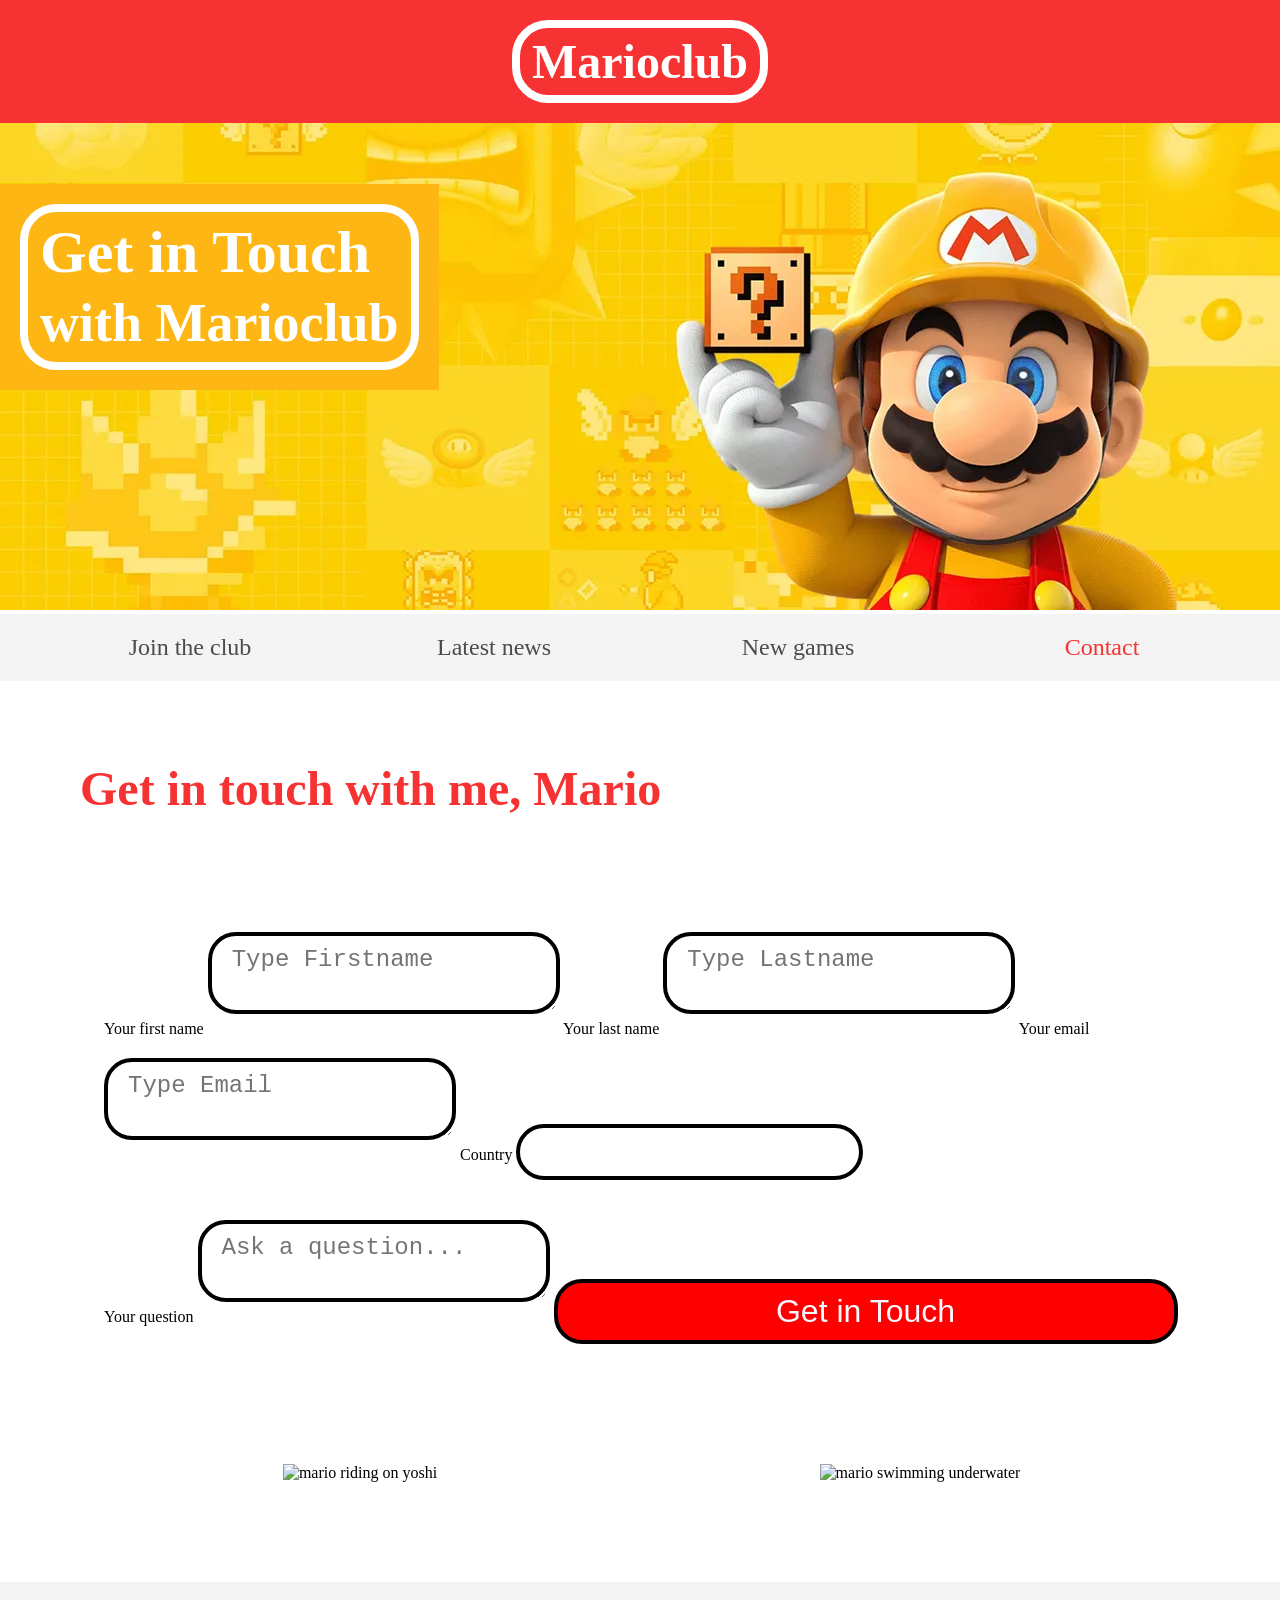
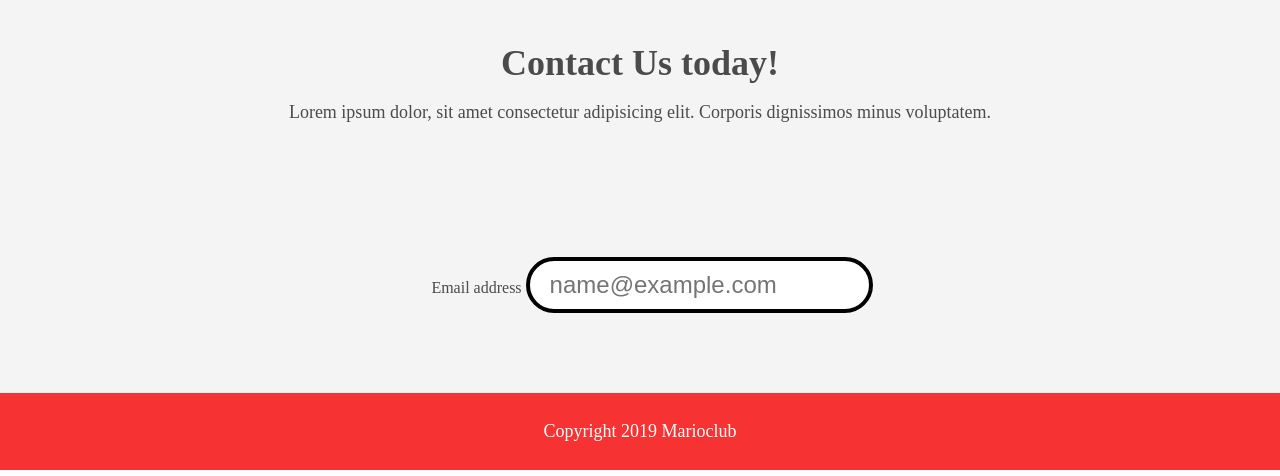
==== contact.html @ e040f4a6 "Update contact.html" ====
<!DOCTYPE html>
<html>

<head>
    <meta name="viewport" content="width=device-width, initial-scale=1.0">
    <link rel="shortcut icon" href="img/favicon.ico" type="image/x-icon">
    <link rel="icon" href="img/favicon.ico" type="image/x-icon">
    <link rel="stylesheet" href="css/style.css">
    <title>Marioclub</title>
</head>


<!-- Performance baseline inden forbedringer: 75 -->

<body>
    <header>
        <a href="index.html" class="logo">Marioclub</a>
    </header>

    <section class="banner">
        <img src="img/banner-copy.webp" alt="marioclub welcome banner">
        <div class="welcome">
            <h1>Get in Touch<br><span>with Marioclub</span></h1>
        </div>
    </section>
    <nav class="main-nav">
        <ul>
            <li><a href="index.html">Join the club</a></li>
            <li><a href="news.html">Latest news</a></li>
            <li><a href="games.html">New games</a></li>
            <li><a href="contact.html" class="join" aria-current="page">Contact</a></li>
        </ul>
    </nav>
    <main>
        <article>
            <h2>Get in touch with me, Mario</h2>
            <form>
                <label for="fname">Your first name</label>
                <textarea id="fname" name="fname" placeholder="Type Firstname" autocomplete="given-name"></textarea>


                <label for="lname">Your last name</label>
                <textarea id="lname" name="lname" placeholder="Type Lastname" autocomplete="family-name"></textarea>

                <label for="email">Your email</label>
                <textarea id="email" name="email" placeholder="Type Email" autocomplete="email" required></textarea>

                <label for="country">Country</label>

                <input list="countries" name="country" id="country" required>

                <datalist id="countries">
                    <option value="Albania">
                    <option value="Austria">
                    <option value="Belarus">
                    <option value="Belgium">
                    <option value="Bosnia">
                    <option value="Bulgaria">
                    <option value="Croatia">
                    <option value="Czech Republic">
                    <option value="Denmark">
                    <option value="Finland">
                    <option value="France">
                    <option value="Georgia">
                    <option value="Germany">
                    <option value="Greece">
                    <option value="Hungary">
                    <option value="Ireland">
                    <option value="Italy">
                    <option value="Kazakhstan">
                    <option value="Lithuania">
                    <option value="Netherlands">
                    <option value="Norway">
                    <option value="Poland">
                    <option value="Portugal">
                    <option value="Romania">
                    <option value="Russia">
                    <option value="Serbia">
                    <option value="Slovakia">
                    <option value="Spain">
                    <option value="Turkey">
                    <option value="Sweden">
                    <option value="Switzerland">
                    <option value="Ukraine">
                    <option value="United Kingdom">
                </datalist>
                <br />
                <label for="question">Your question</label>
                <textarea id="question" name="question" placeholder="Ask a question..."></textarea>
                <input type="submit" value="Get in Touch">
            </form>
        </article>
        <ul class="images">
            <li><img src="img/thumb-1.jpg" alt="mario riding on yoshi"></li>
            <li><img src="img/thumb-2.jpg" alt="mario swimming underwater"></li>
        </ul>
    </main>
    <section class="join">
        <h2>Contact Us today!</h2>
        <p>Lorem ipsum dolor, sit amet consectetur adipisicing elit. Corporis dignissimos minus voluptatem.</p>
        <form>
            <label for="email">Email address</label>
            <input type="email" id="email" name="email" autocomplete="email" placeholder="name@example.com" required>
        </form>

    </section>
    <footer>
        <p class="copyright">Copyright 2019 Marioclub</p>
    </footer>
</body>

</html>
---- css/style.css ----
body,
ul,
li,
h1,
h2,
a {
  margin: 0;
  padding: 0;
  font-family: tahoma;
}

p {
  font-size: 18px;
}

header {
  background-color: #F63232;
  padding: 20px 0;
  text-align: center;
  position: fixed;
  width: 100%;
  top: 0;
  left: 0;
  z-index: 1;
}

header .logo {

  color: white;
  text-decoration: none;
  font-size: 48px;
  font-weight: bold;
  border: 8px solid white;
  padding: 6px 12px;
  border-radius: 36px;
  display: inline-block;
}

h1 {
  color: white;
  border: 8px solid white;
  display: inline-block;
  padding: 6px 12px;
  border-radius: 36px;
}

.banner {
  position: relative;
}

.banner img {
  width: 100%;
}

.banner .welcome {
  background: #FEB614;
  color: white;
  padding: 20px;
  font-size: 40px;
  position: absolute;
  left: 0;
  top: 30%;
}

.banner .welcome span {
  font-size: 0.9em;
}

nav {
  background: #F4F4F4;
  padding: 20px;
  position: -webkit-sticky;
  position: sticky;
  top: 106px;
  z-index: 1;
}

nav ul {
  white-space: nowrap;
  max-width: 1200px;
  margin: 0 auto;
  text-align: center;
}

nav li {
  width: 25%;
  display: inline-block;
  font-size: 24px;
}

nav li a {
  text-decoration: none;
  color: #4B4B4B;
}

nav li a:hover {
  text-decoration: underline;
}

nav li a.join {
  color: #F63232;
}

main {
  max-width: 100%;
  width: 1200px;
  margin: 80px auto;
  padding: 0 40px;
  -webkit-box-sizing: border-box;
  box-sizing: border-box;
}

article h2 {
  color: #F63232;
  font-size: 48px;
}

article p {
  line-height: 2em;
  color: #4B4B4B;
}

article p::first-line {
  font-weight: bold;
  font-size: 1.2em;
}

.images {
  text-align: center;
  margin: 80px 0;
  white-space: nowrap;
}

.images li {
  display: inline-block;
  list-style-type: none;
  width: 40%;
  margin: 20px 5%;
  position: relative;
}

.images li:hover {
  top: -4px;
}

.images li img {
  max-width: 100%;
}

.images {
  display: -webkit-box;
  display: -ms-flexbox;
  display: flex;
  -ms-flex-wrap: wrap;
  flex-wrap: wrap;
}

.coverimage li {
  -webkit-box-flex: 1;
  -ms-flex: 0 0 50%;
  flex: 0 0 50%;
  /* explanation below */
  margin: 5px;
  height: 100px;

}

section.join {
  background: #F4F4F4;
  text-align: center;
  padding: 60px 20px;
  color: #4B4B4B;
}

section.join h2 {
  font-size: 36px;
}

form {
  padding-left: 1.5rem;
  padding-top: 6rem;
}

form input {
  margin: 20px 0;
  padding: 10px 20px;
  font-size: 24px;
  border-radius: 28px;
  border: 4px solid black;
}

form textarea {
  margin: 20px 0;
  padding: 10px 20px;
  font-size: 24px;
  border-radius: 28px;
  border: 4px solid black;
}

form input:focus {
  border: 4px dashed #4B4B4B;
  outline: none;
}

form textarea:focus {
  border: 4px dashed #4B4B4B;
  outline: none;
}

form input:valid {
  border: 4px solid #000000;
}

input[type="submit"] {
  width: 39rem;
  background-color: red;
  font-size: xx-large;
  color: ghostwhite;
}

input[type="submit"]:focus {
  border: 4px dashed ghostwhite;
  outline: none
}

footer {
  background: #F63232;
  color: white;
  padding: 10px;
  text-align: center;
}

/* responsive styles */

@media screen and (max-width: 1400px) {

  .banner .welcome {
    font-size: 40px;
  }

}

@media screen and (max-width: 960px) {

  .banner .welcome {
    font-size: 28px;
  }

  nav li {
    font-size: 18px;
  }

}

@media screen and (max-width: 700px) {

  .banner .welcome {
    font-size: 20px;
    position: relative;
    text-align: center;
  }

  .banner .welcome br {
    display: none;
  }

  .banner .welcome span {
    font-size: 1em;
  }

  nav li {
    font-size: 18px;
  }

  .images li {
    width: 100%;
    display: block;
    margin: 20px auto;
  }

}

@media screen and (max-width: 560px) {

  .banner .welcome {
    font-size: 20px;
    position: relative;
    text-align: center;
  }

  .banner .welcome br {
    display: none;
  }

  .banner .welcome span {
    font-size: 1em;
  }

  nav li {
    display: block;
    width: 100%;
    margin: 12px 0;
  }

  article h2 {
    font-size: 36px;
  }

  header,
  nav {
    position: relative;
    top: 0;
  }


}
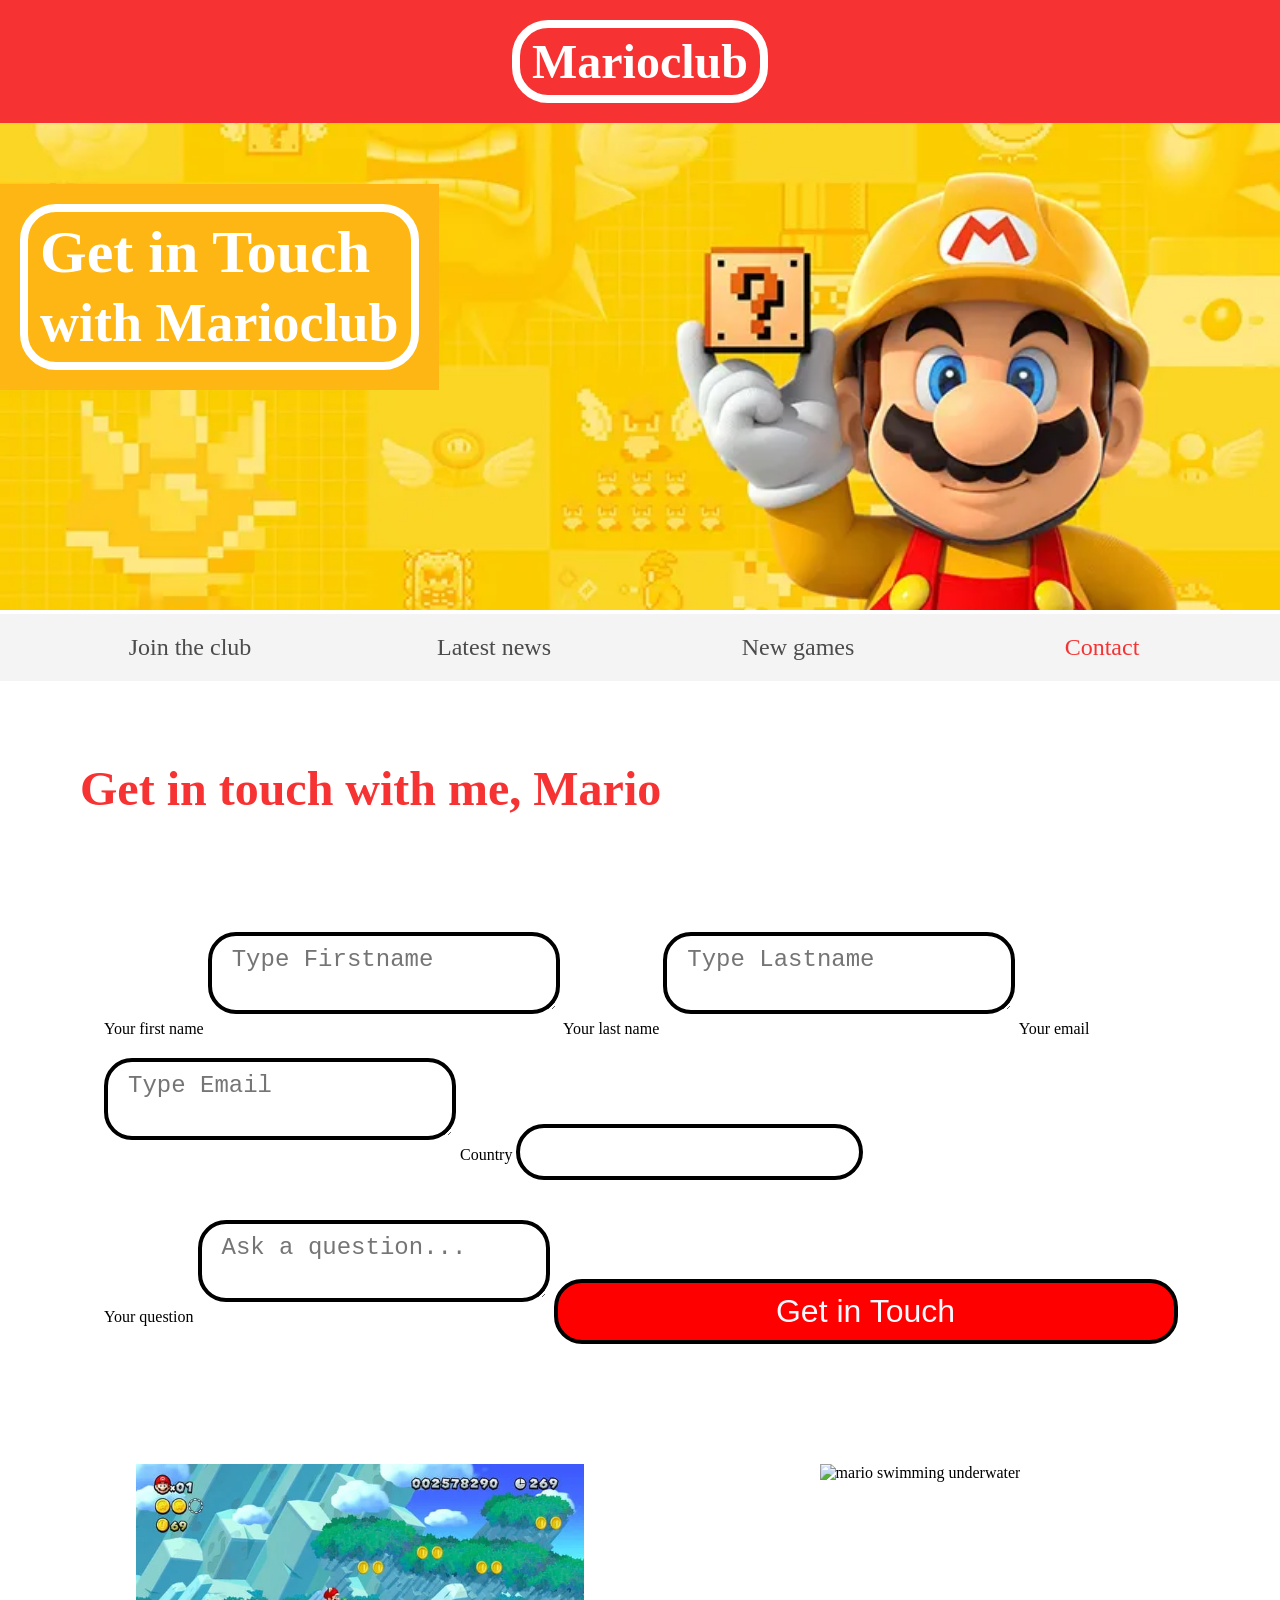
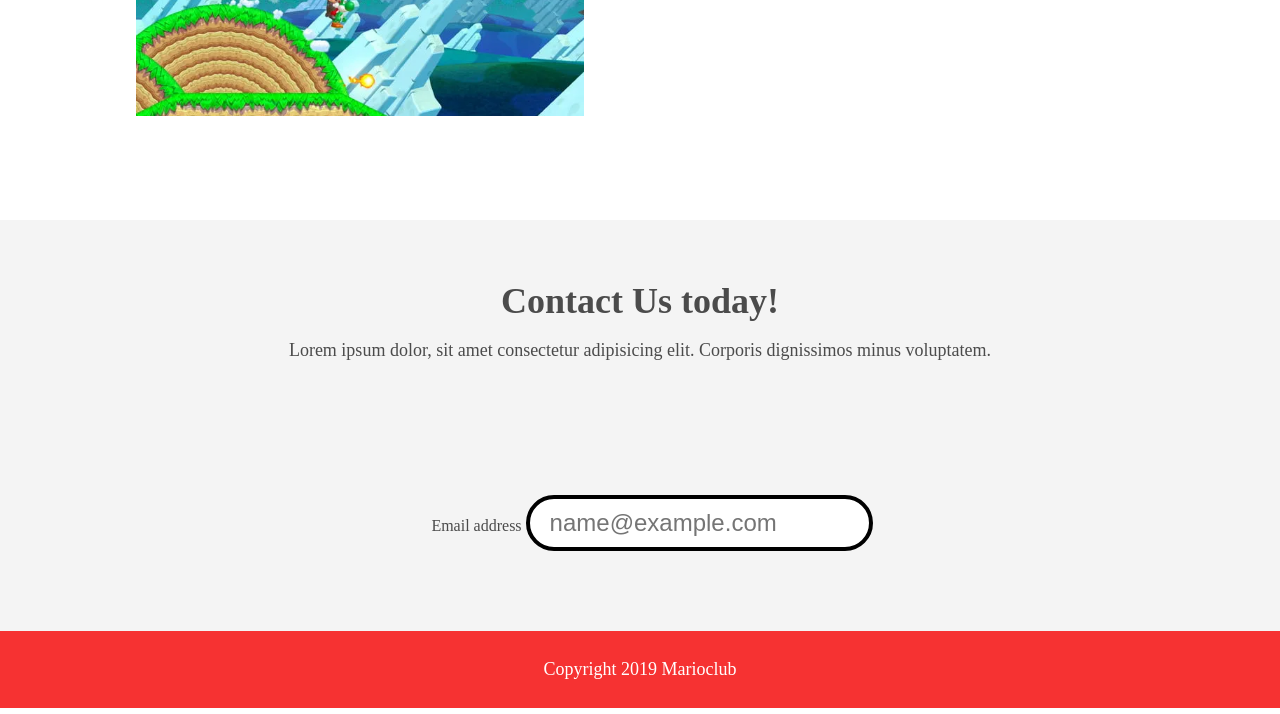
==== commit b6f908eb: "Ændret flere img filer til .webp" ====
--- a/contact.html
+++ b/contact.html
@@ -18,7 +18,7 @@
     </header>
 
     <section class="banner">
-        <img src="img/banner-copy.webp" alt="marioclub welcome banner">
+        <img src="img/bannercopy.webp" alt="marioclub welcome banner" fetchpriority="high">
         <div class="welcome">
             <h1>Get in Touch<br><span>with Marioclub</span></h1>
         </div>
@@ -91,7 +91,7 @@
             </form>
         </article>
         <ul class="images">
-            <li><img src="img/thumb-1.jpg" alt="mario riding on yoshi"></li>
+            <li><img src="img/thumb-1copy.webp" alt="mario riding on yoshi"></li>
             <li><img src="img/thumb-2.jpg" alt="mario swimming underwater"></li>
         </ul>
     </main>
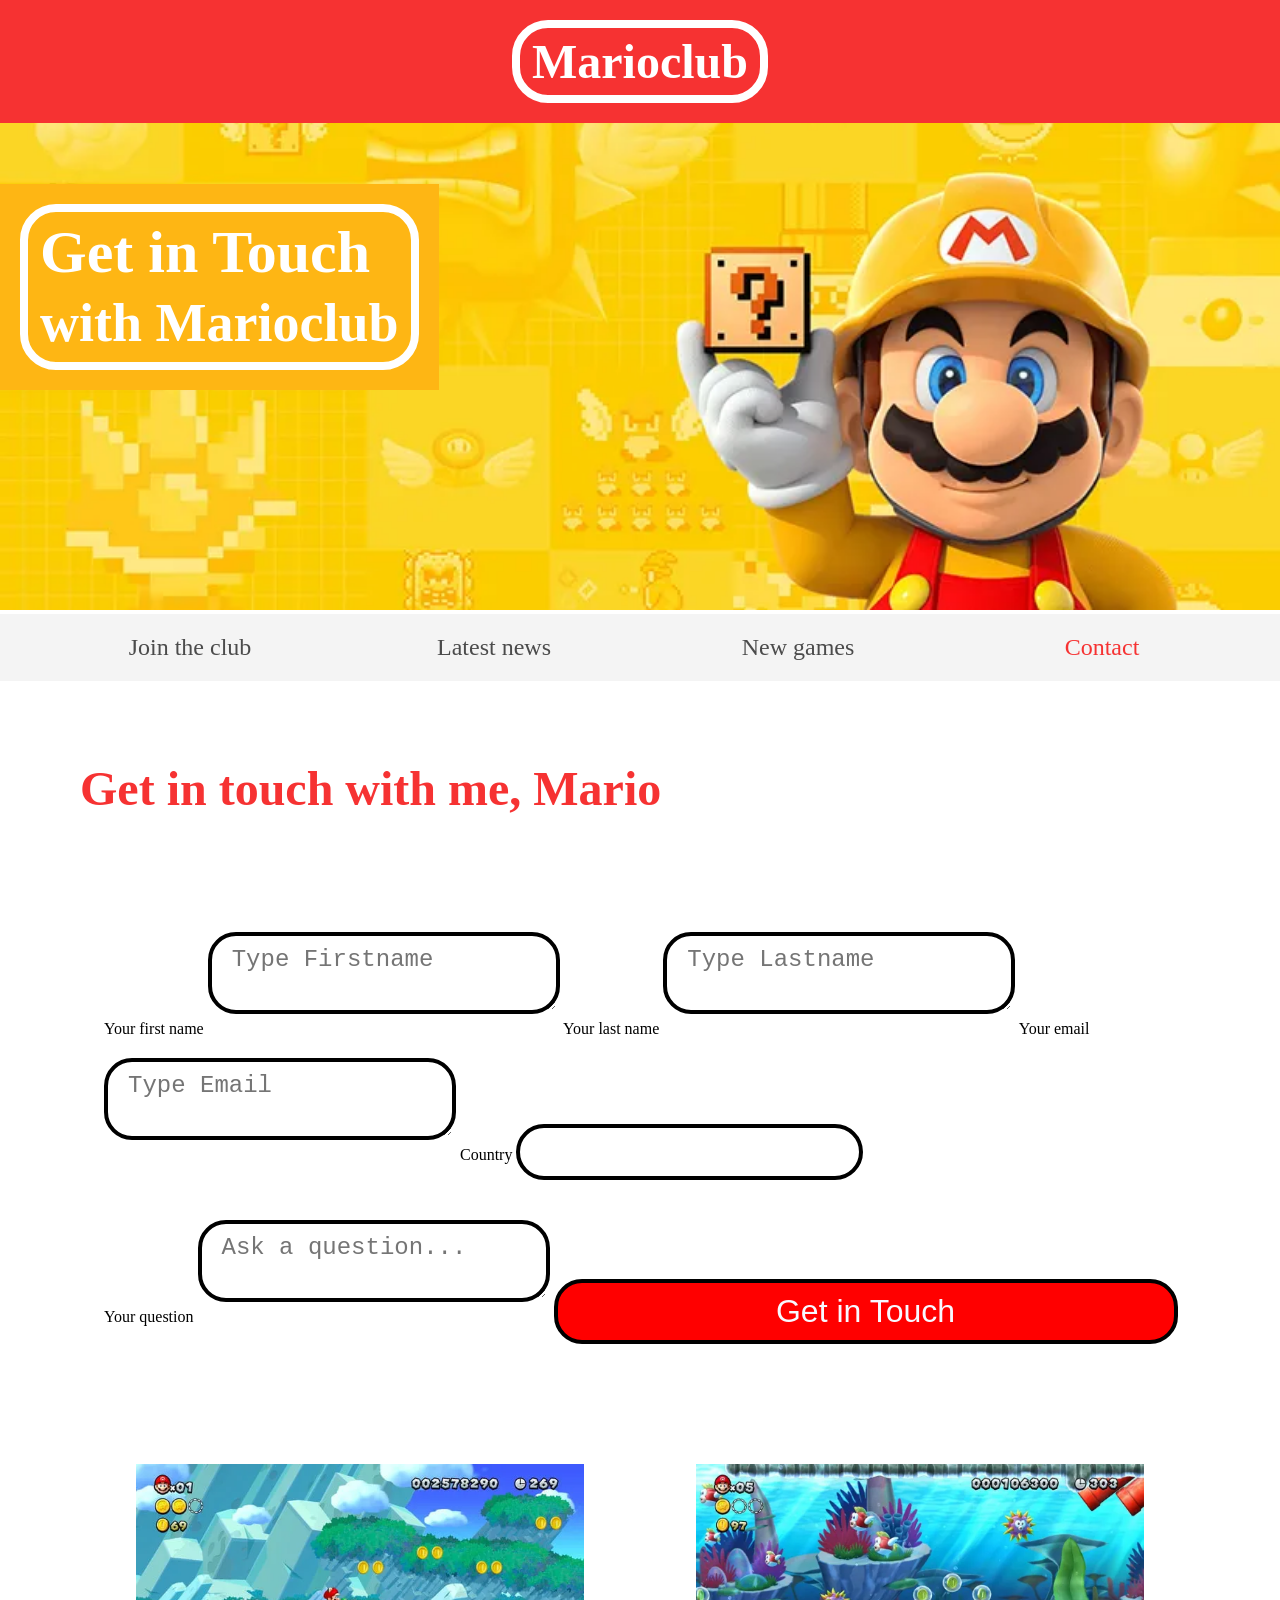
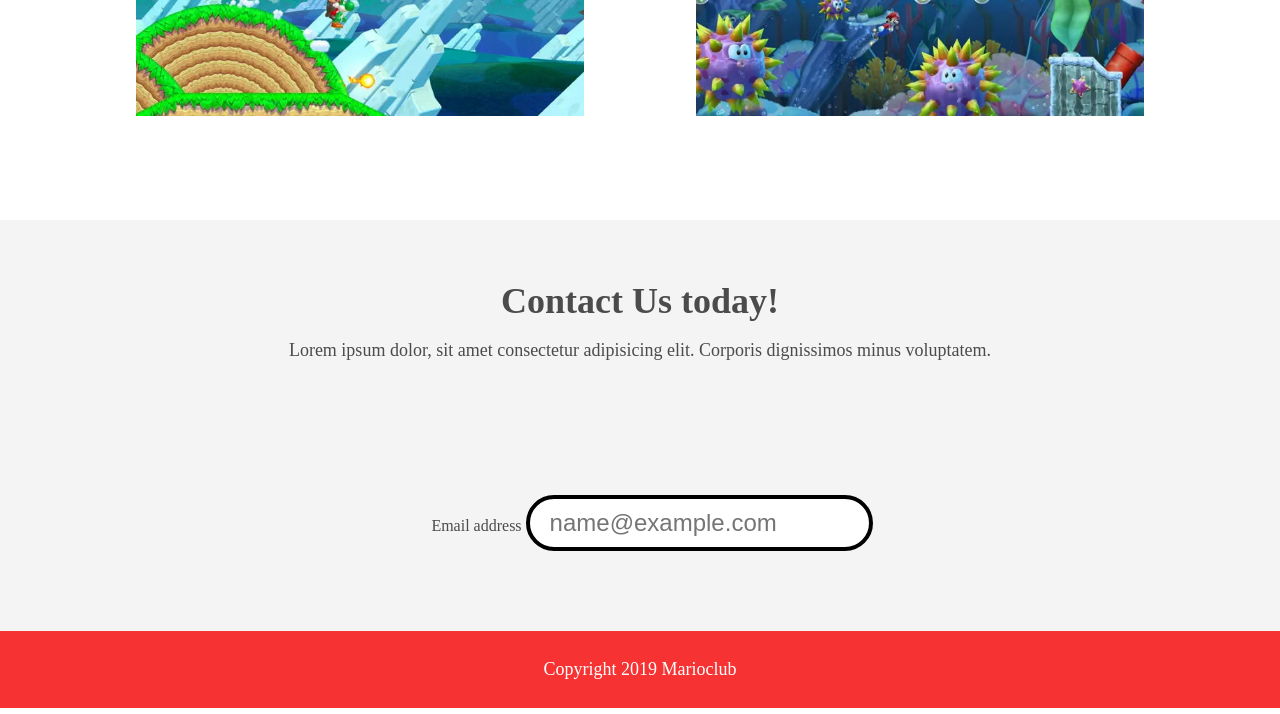
==== commit ea30706c: "Ny thumb-2 fil Ændret fra .jpg til .webp" ====
--- a/contact.html
+++ b/contact.html
@@ -92,7 +92,7 @@
         </article>
         <ul class="images">
             <li><img src="img/thumb-1copy.webp" alt="mario riding on yoshi"></li>
-            <li><img src="img/thumb-2.jpg" alt="mario swimming underwater"></li>
+            <li><img src="img/thumb-2copy.webp" alt="mario swimming underwater"></li>
         </ul>
     </main>
     <section class="join">
